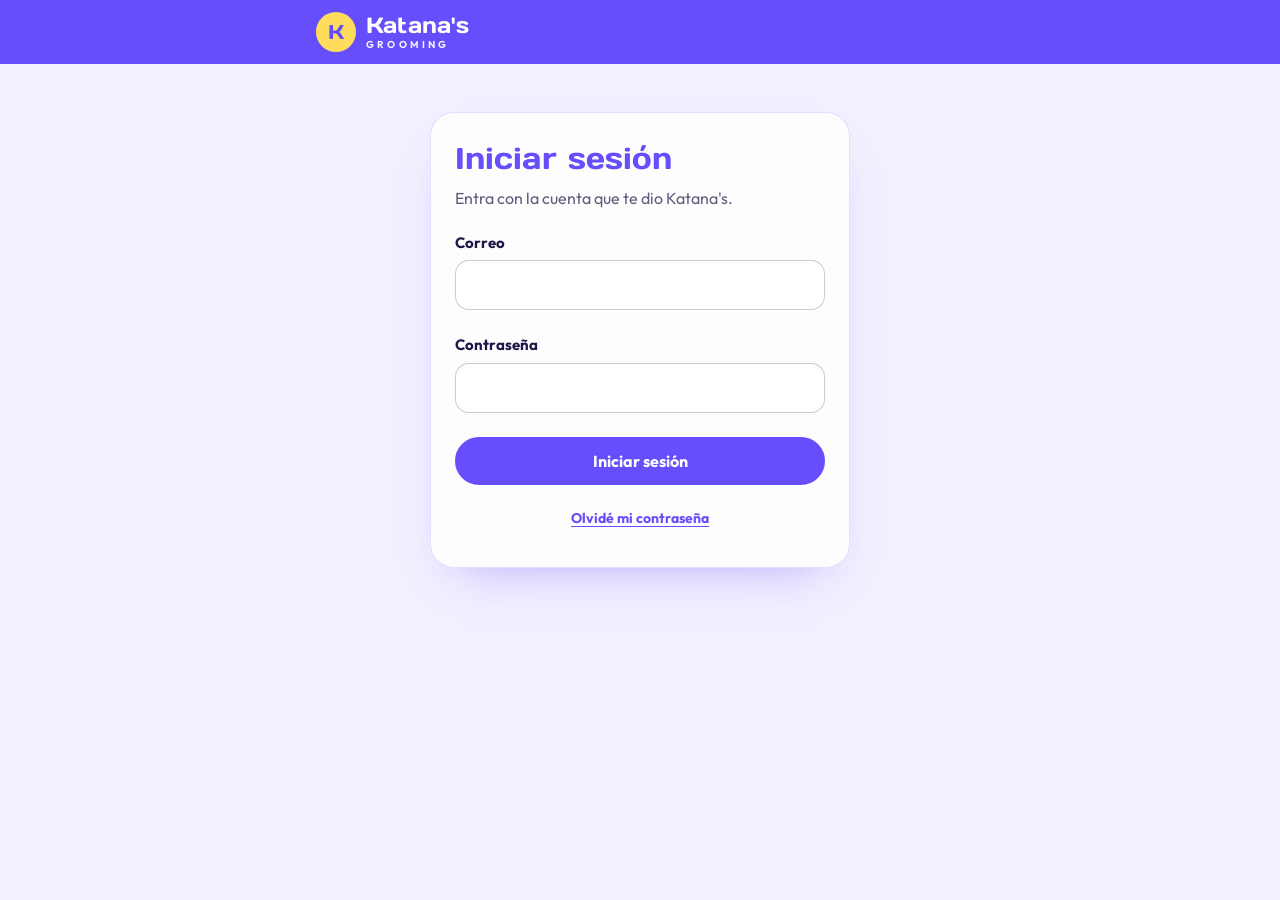
==== index.html @ a2e63d45 "Todo por WhatsApp: quitar correo y paso de permisos - Sin correo del cliente en el formulario, la fi" ====
<!doctype html>
<html lang="es">
<head>
  <meta charset="utf-8">
  <meta name="viewport" content="width=device-width, initial-scale=1">
  <meta name="theme-color" content="#664EFC">
  <meta name="robots" content="noindex">
  <title>Registro de citas · Katana's Grooming</title>
  <link rel="icon" href="icons/icon-192.png" type="image/png">
  <link rel="apple-touch-icon" href="icons/apple-touch-icon.png">
  <link rel="manifest" href="manifest.webmanifest">
  <link rel="preconnect" href="https://fonts.googleapis.com">
  <link rel="preconnect" href="https://fonts.gstatic.com" crossorigin>
  <link href="https://fonts.googleapis.com/css2?family=Days+One&family=Outfit:wght@400;500;600;700&display=swap" rel="stylesheet">
  <link rel="stylesheet" href="styles.css">
  <script src="vendor/supabase-2.118.0.js" defer></script>
  <script src="config.js" defer></script>
  <script src="app.js" defer></script>
</head>
<body>
  <a class="skip" href="#main">Saltar al contenido</a>
  <header class="top">
    <div class="top-inner">
      <!-- Para usar el logo oficial, reemplaza el contenido de este h1 por <img src="logo.svg" alt="Katana's Grooming" height="40"> -->
      <h1 class="brand">
        <span class="brand-mark" aria-hidden="true">K</span>
        <span class="brand-text">
          <span class="logo">Katana's</span>
          <span class="sub">GROOMING</span>
        </span>
      </h1>
      <button type="button" class="logout" id="logout" hidden>Cerrar sesión</button>
      <div class="tabs" role="tablist" aria-label="Secciones" id="tabs" hidden>
        <button class="tab" role="tab" id="tab-hoy" aria-controls="view-hoy" aria-selected="true">Hoy <span class="count" id="countHoy" hidden>0</span></button>
        <button class="tab" role="tab" id="tab-nueva" aria-controls="view-nueva" aria-selected="false" tabindex="-1">Nueva cita</button>
        <button class="tab" role="tab" id="tab-registros" aria-controls="view-registros" aria-selected="false" tabindex="-1">Registros</button>
      </div>
    </div>
  </header>

  <main id="main" tabindex="-1">
    <p class="loading" id="loading">Cargando…</p>

    <section id="view-login" hidden>
      <form id="loginForm" class="card login" novalidate>
        <h2>Iniciar sesión</h2>
        <p class="intro">Entra con la cuenta que te dio Katana's.</p>
        <div class="field">
          <label for="loginEmail">Correo</label>
          <input id="loginEmail" type="email" autocomplete="username" required>
        </div>
        <div class="field">
          <label for="loginPass">Contraseña</label>
          <input id="loginPass" type="password" autocomplete="current-password" required>
        </div>
        <p class="err" id="loginErr" role="alert" hidden></p>
        <p class="ok-msg" id="loginOk" role="status" hidden></p>
        <button type="submit" class="btn btn-primary btn-block" id="loginBtn">Iniciar sesión</button>
        <button type="button" class="link-btn forgot" id="forgot">Olvidé mi contraseña</button>
      </form>
    </section>

    <section id="view-reset" hidden>
      <form id="resetForm" class="card login" novalidate>
        <h2>Crea tu nueva contraseña</h2>
        <p class="intro">Usa al menos 8 caracteres.</p>
        <div class="field">
          <label for="newPass">Nueva contraseña</label>
          <input id="newPass" type="password" autocomplete="new-password" minlength="8" required>
        </div>
        <div class="field">
          <label for="newPass2">Repite la contraseña</label>
          <input id="newPass2" type="password" autocomplete="new-password" minlength="8" required>
        </div>
        <p class="err" id="resetErr" role="alert" hidden></p>
        <button type="submit" class="btn btn-primary btn-block" id="resetBtn">Guardar contraseña</button>
      </form>
    </section>

    <section id="view-hoy" role="tabpanel" aria-labelledby="tab-hoy" hidden>
      <div class="card reg">
        <div class="reg-head">
          <h2>Hoy</h2>
          <p class="reg-stats" id="hoyFecha"></p>
        </div>
        <div class="migrate" id="sinFrec" hidden>
          <p id="sinFrecText"></p>
          <button type="button" class="btn btn-ghost btn-sm" id="sinFrecBtn">Completar fichas</button>
        </div>
        <h3 class="sec-title">Citas de hoy</h3>
        <div id="hoyCitas"></div>
        <h3 class="sec-title">Mensajes por enviar</h3>
        <p class="note sec-note">Toca "Enviar por WhatsApp": se abre el chat del cliente con el mensaje listo.</p>
        <div id="hoyMensajes"></div>
        <h3 class="sec-title">Mañana</h3>
        <div id="hoyManana"></div>
      </div>
    </section>

    <section id="view-nueva" role="tabpanel" aria-labelledby="tab-nueva" hidden>
      <form id="form" class="card" novalidate>
        <div class="form-body">
          <div class="progress">
            <ol id="dots" aria-hidden="true"></ol>
            <p class="step-label" id="stepLabel"></p>
          </div>
          <div id="steps"></div>
          <p class="err" id="saveErr" role="alert" hidden></p>
        </div>
        <div class="nav">
          <button type="button" class="btn btn-ghost" id="back">Atrás</button>
          <button type="submit" class="btn btn-primary" id="next">Siguiente</button>
        </div>
      </form>

      <div id="done" class="card done" hidden>
        <div class="done-badge" aria-hidden="true"><svg viewBox="0 0 24 24" fill="none" stroke="currentColor" stroke-width="3" stroke-linecap="round" stroke-linejoin="round"><path d="M5 12.5l4.5 4.5L19 7.5"/></svg></div>
        <h2 tabindex="-1">Cita guardada</h2>
        <p class="done-summary" id="doneSummary"></p>
        <p class="note" id="doneNote"></p>
        <div class="done-confirm" id="doneConfirm" hidden>
          <a class="btn btn-wa" id="doneWa" href="#" target="_blank" rel="noopener">Enviar confirmación por WhatsApp</a>
        </div>
        <div class="done-actions">
          <button type="button" class="btn btn-primary" id="otroPerro">Agregar otro perro de este cliente</button>
          <button type="button" class="btn btn-ghost" id="again">Registrar otra cita</button>
          <button type="button" class="btn btn-ghost" id="toRegistros">Ver registros</button>
        </div>
      </div>
    </section>

    <section id="view-registros" role="tabpanel" aria-labelledby="tab-registros" hidden>
      <div class="card reg">
        <div class="reg-head">
          <h2>Registros</h2>
          <p class="reg-stats" id="regStats"></p>
        </div>

        <div class="migrate" id="migrate" hidden>
          <p id="migrateText"></p>
          <button type="button" class="btn btn-primary" id="migrateBtn">Subir a la base de datos</button>
        </div>

        <div class="actions">
          <button type="button" class="btn btn-primary" id="export">Descargar Excel</button>
          <button type="button" class="btn btn-ghost" id="refresh">Actualizar</button>
        </div>

        <div class="search">
          <label for="buscar" class="sr-only">Buscar</label>
          <input id="buscar" type="search" placeholder="Buscar perro, cliente o WhatsApp" autocomplete="off">
        </div>
        <p class="filtro" id="filtro" hidden>
          Mostrando solo fichas sin frecuencia.
          <button type="button" class="link-btn" id="quitarFiltro">Ver todas</button>
        </p>

        <div class="seg" role="tablist" aria-label="Tipo de registro">
          <button class="seg-btn" role="tab" data-list="citas" aria-selected="true">Citas</button>
          <button class="seg-btn" role="tab" data-list="fichas" aria-selected="false" tabindex="-1">Fichas</button>
        </div>
        <div id="list" aria-live="polite"></div>
      </div>
    </section>
  </main>

  <dialog id="sheet" class="sheet" aria-labelledby="sheetTitle">
    <form id="sheetForm" novalidate>
      <div class="sheet-head">
        <h2 id="sheetTitle"></h2>
        <button type="button" class="link-btn" id="sheetClose">Cerrar</button>
      </div>
      <div id="sheetBody"></div>
      <p class="err" id="sheetErr" role="alert" hidden></p>
      <div class="sheet-actions">
        <button type="submit" class="btn btn-primary" id="sheetSave">Guardar cambios</button>
        <button type="button" class="btn btn-ghost" id="sheetCancel">Cancelar</button>
        <button type="button" class="link-btn danger" id="sheetDelete" hidden>Eliminar ficha</button>
      </div>
    </form>
  </dialog>

  <div class="toast" id="toast" role="status" aria-live="polite">
    <span id="toastText"></span>
    <button type="button" class="toast-btn" id="toastBtn" hidden>Deshacer</button>
  </div>
</body>
</html>
---- styles.css ----
/* Katana's Grooming · Registro de citas
 * Design system v3: morado #664EFC, amarillo #FFDC5C, naranja #F46036,
 * blanco #FDFDFD, lila #BAAEFF · Days One (títulos) + Gilroy (textos).
 */
:root {
  /* Paleta oficial */
  --morado: #664EFC;
  --amarillo: #FFDC5C;
  --naranja: #F46036;
  --blanco: #FDFDFD;
  --lila: #BAAEFF;

  /* Derivados de la paleta (texto, fondos y bordes) */
  --tinta: #1F1747;              /* morado profundo para texto */
  --fondo: #F2EFFF;              /* lila muy claro */
  --naranja-claro: #FFE6DC;
  --morado-hover: #5440E0;
  --soft: rgba(31, 23, 71, .70);
  --line: rgba(102, 78, 252, .16);
  --edge: rgba(31, 23, 71, .22);

  --titulo: 'Days One', 'Gilroy', system-ui, sans-serif;
  --texto: 'Gilroy', 'Outfit', system-ui, sans-serif;
  color-scheme: light;
}

[hidden] { display: none !important; }
* { box-sizing: border-box; }

body {
  margin: 0;
  font-family: var(--texto);
  font-size: 16px;
  line-height: 1.5;
  color: var(--tinta);
  background: var(--fondo);
  -webkit-font-smoothing: antialiased;
}

/* ---------- Encabezado ---------- */
.top {
  position: sticky; top: 0; z-index: 10;
  background: var(--morado);
  color: var(--blanco);
}
.top-inner {
  max-width: 680px; margin: 0 auto; padding: 12px 16px;
  display: flex; align-items: center; justify-content: space-between; gap: 12px;
}
.brand { display: flex; align-items: center; gap: 10px; line-height: 1; color: var(--blanco); margin: 0; font-size: inherit; font-weight: inherit; }
.brand-mark {
  width: 40px; height: 40px; flex: none; border-radius: 50%;
  background: var(--amarillo); color: var(--morado);
  display: grid; place-items: center;
  font-family: var(--titulo); font-size: 20px;
}
.brand-text { display: flex; flex-direction: column; }
.logo { font-family: var(--titulo); font-size: 22px; letter-spacing: .01em; }
.sub { font-size: 10px; font-weight: 700; letter-spacing: .32em; margin-top: 4px; color: var(--fondo); }

.tabs {
  display: flex; padding: 4px; gap: 2px;
  background: rgba(31, 23, 71, .2); border-radius: 999px;
}
.tab {
  font: inherit; font-weight: 700; font-size: 15px; color: var(--blanco);
  background: none; border: 0; border-radius: 999px;
  min-height: 44px; padding: 0 14px; cursor: pointer; white-space: nowrap;
  display: inline-flex; align-items: center; gap: 6px;
}
.tab[aria-selected="true"] { background: var(--blanco); color: var(--morado); }
.count {
  font-size: 12px; font-weight: 700; min-width: 22px; height: 22px; padding: 0 6px;
  border-radius: 999px; background: var(--amarillo); color: var(--tinta);
  display: inline-grid; place-items: center;
}

main { max-width: 680px; margin: 0 auto; padding: 24px 16px 64px; }

/* ---------- Tarjeta ---------- */
.card {
  position: relative;
  background: var(--blanco);
  border: 1px solid var(--line);
  border-radius: 24px;
  box-shadow: 0 24px 48px -32px rgba(102, 78, 252, .55);
}

/* ---------- Progreso ---------- */
.form-body { padding: 26px 24px 4px; }
.progress ol { display: flex; align-items: center; gap: 6px; list-style: none; margin: 0 0 8px; padding: 0; }
.progress li { flex: 1; max-width: 48px; height: 6px; border-radius: 999px; background: var(--fondo); }
.progress li.done { background: var(--lila); }
.progress li.now { background: var(--morado); }
.step-label { margin: 0; font-size: 14px; font-weight: 600; color: var(--soft); }

/* ---------- Pasos y campos ---------- */
.step h2, .reg h2, .done h2 {
  font-family: var(--titulo); font-weight: 400; color: var(--morado);
  font-size: clamp(24px, 5.6vw, 30px); line-height: 1.15;
  margin: 14px 0 22px;
}
.step h2:focus, .done h2:focus { outline: none; }
.intro { margin: -12px 0 22px; color: var(--soft); }

.field { border: 0; margin: 0 0 24px; padding: 0; min-width: 0; }
.field > label, .field > legend {
  display: block; padding: 0; margin: 0 0 6px;
  font-weight: 700; font-size: 15px;
}
.opt { font-weight: 500; font-size: 13px; color: var(--soft); margin-left: 6px; }
.hint { font-size: 14px; line-height: 1.4; color: var(--soft); margin: -2px 0 10px; }

input[type="text"], input[type="tel"], input[type="email"],
input[type="date"], input[type="time"], textarea {
  width: 100%; min-height: 48px; padding: 12px 14px;
  font: inherit; font-size: 16px; color: var(--tinta);
  background: #fff; border: 1.5px solid var(--edge); border-radius: 14px;
  transition: border-color .15s, box-shadow .15s;
}
textarea { resize: vertical; min-height: 96px; }
input:focus, textarea:focus { outline: none; border-color: var(--morado); box-shadow: 0 0 0 4px var(--lila); }
.field.invalid input:not([type="radio"]):not([type="checkbox"]),
.field.invalid textarea { border-color: var(--naranja); }

.chips { display: flex; flex-wrap: wrap; gap: 8px; }
.chip { position: relative; display: inline-flex; font-size: 15px; font-weight: 600; }
.chip input { position: absolute; inset: 0; margin: 0; opacity: 0; cursor: pointer; }
.chip span {
  display: inline-flex; align-items: center; min-height: 44px; padding: 0 16px;
  background: #fff; border: 1.5px solid var(--edge); border-radius: 999px;
  transition: background .15s, border-color .15s, color .15s;
}
.chip:hover span { border-color: var(--morado); }
.chip input:checked + span { background: var(--morado); border-color: var(--morado); color: var(--blanco); }
.chip input[type="checkbox"]:checked + span::before { content: "✓"; margin-right: 6px; color: var(--amarillo); }
.chip input:focus-visible + span { outline: 3px solid var(--naranja); outline-offset: 2px; }
.chips.stack { flex-direction: column; }
.chips.stack .chip span { width: 100%; border-radius: 16px; padding: 10px 16px; }
.other { margin-top: 10px; }

.consent {
  display: flex; gap: 12px; align-items: flex-start; cursor: pointer;
  padding: 14px 16px; background: #fff; border: 1.5px solid var(--edge); border-radius: 16px;
}
.consent input { width: 22px; height: 22px; margin: 1px 0 0; flex: none; accent-color: var(--morado); }
.consent input:focus-visible { outline: 3px solid var(--naranja); outline-offset: 2px; }

.err {
  margin: 8px 0 0; padding: 8px 12px;
  font-size: 14px; font-weight: 600; color: var(--tinta);
  background: var(--naranja-claro); border-left: 4px solid var(--naranja); border-radius: 8px;
}

/* Ficha encontrada */
.match { margin: -6px 0 24px; padding: 14px 16px; background: var(--fondo); border-radius: 18px; }
.match-label { margin: 0; font-size: 13px; font-weight: 700; color: var(--morado); }
.match-name { margin: 2px 0 0; font-family: var(--titulo); font-size: 20px; line-height: 1.25; }
.match p { margin: 2px 0; }
.match-miss { margin: -6px 0 24px; font-size: 14px; color: var(--soft); }

.tags { display: flex; flex-wrap: wrap; gap: 6px; margin: 8px 0 0; padding: 0; list-style: none; }
.tag {
  font-size: 13px; font-weight: 700; line-height: 1.3;
  padding: 3px 10px; border-radius: 999px; background: var(--lila); color: var(--tinta);
}
.tag.alert { background: var(--amarillo); }

/* ---------- Botones ---------- */
.nav {
  position: sticky; bottom: 0;
  display: flex; gap: 12px; padding: 14px 24px;
  background: var(--blanco); border-top: 1px solid var(--line);
  border-radius: 0 0 24px 24px;
}
.btn {
  display: inline-flex; align-items: center; justify-content: center; gap: 8px;
  min-height: 48px; padding: 0 22px; cursor: pointer;
  font: inherit; font-size: 16px; font-weight: 700;
  border: 2px solid var(--morado); border-radius: 999px;
  transition: background .15s, color .15s;
}
.btn:focus-visible, .tab:focus-visible, .seg-btn:focus-visible, .link-btn:focus-visible {
  outline: 3px solid var(--naranja); outline-offset: 3px;
}
.btn-primary { background: var(--morado); color: var(--blanco); }
.btn-primary:hover { background: var(--morado-hover); border-color: var(--morado-hover); }
.btn-ghost { background: transparent; color: var(--morado); }
.btn-ghost:hover { background: var(--fondo); }
.nav .btn-primary { margin-left: auto; }

/* ---------- Confirmación ---------- */
.done { padding: 36px 24px 28px; text-align: center; }
.done-badge {
  width: 72px; height: 72px; margin: 0 auto 6px; border-radius: 50%;
  background: var(--amarillo); color: var(--morado);
  display: grid; place-items: center;
  animation: pop .45s cubic-bezier(.2, .9, .3, 1.3) both;
}
.done-badge svg { width: 34px; height: 34px; }
@keyframes pop { from { transform: scale(.4); opacity: 0; } to { transform: none; opacity: 1; } }
.done h2 { font-size: clamp(28px, 7vw, 38px); margin-bottom: 10px; }
.done-summary { font-size: 18px; font-weight: 700; margin: 0 0 6px; }
.done-actions { display: flex; flex-wrap: wrap; gap: 12px; justify-content: center; margin-top: 22px; }

.note { font-size: 14px; color: var(--soft); margin: 12px 0 0; }

/* ---------- Registros ---------- */
.reg { padding: 22px 24px 18px; }
.reg-head { display: flex; align-items: baseline; justify-content: space-between; gap: 12px; flex-wrap: wrap; }
.reg h2 { margin: 0; }
.reg-stats { margin: 0; color: var(--soft); font-size: 15px; font-weight: 600; }
.actions { display: flex; flex-wrap: wrap; gap: 10px; margin-top: 18px; }
.file-btn { position: relative; overflow: hidden; }
.file-btn input { position: absolute; inset: 0; opacity: 0; cursor: pointer; }
.file-btn:focus-within { outline: 3px solid var(--naranja); outline-offset: 3px; }

.seg {
  display: inline-flex; padding: 4px; gap: 2px; margin: 22px 0 6px;
  background: var(--fondo); border-radius: 999px;
}
.seg-btn {
  font: inherit; font-weight: 700; font-size: 15px; color: var(--morado);
  background: none; border: 0; border-radius: 999px;
  min-height: 44px; padding: 0 16px; cursor: pointer;
}
.seg-btn[aria-selected="true"] { background: var(--morado); color: var(--blanco); }

.group-title { font-size: 14px; font-weight: 700; color: var(--morado); margin: 18px 0 0; }
.rows { list-style: none; margin: 0; padding: 0; }
.row {
  display: grid; grid-template-columns: 74px 1fr auto; gap: 12px; align-items: start;
  padding: 14px 0; border-top: 1px solid var(--line);
}
.when .d { display: block; font-size: 13px; font-weight: 700; text-transform: capitalize; color: var(--soft); }
.when .h { display: block; font-family: var(--titulo); font-size: 18px; line-height: 1.3; color: var(--morado); }
.name { margin: 0; font-family: var(--titulo); font-size: 18px; line-height: 1.3; overflow-wrap: anywhere; }
.meta { margin: 2px 0 0; font-size: 14px; color: var(--soft); overflow-wrap: anywhere; }
.row.ficha { grid-template-columns: 1fr; }
.link-btn {
  min-height: 44px; padding: 0 4px; cursor: pointer;
  font: inherit; font-size: 14px; font-weight: 700; color: var(--morado);
  background: none; border: 0; text-decoration: underline; text-underline-offset: 3px;
}
.empty { text-align: center; padding: 28px 8px 12px; }
.empty p { margin: 0 0 14px; color: var(--soft); }

/* ---------- Sesión ---------- */
.loading { text-align: center; color: var(--soft); padding: 48px 0; }
.login { max-width: 420px; margin: 24px auto 0; padding: 28px 24px 26px; }
.login h2 {
  font-family: var(--titulo); font-weight: 400; color: var(--morado);
  font-size: clamp(24px, 5.6vw, 30px); line-height: 1.15; margin: 0 0 16px;
}
.login .intro { margin: -6px 0 22px; }
.login input[type="password"] {
  width: 100%; min-height: 48px; padding: 12px 14px;
  font: inherit; font-size: 16px; color: var(--tinta);
  background: #fff; border: 1.5px solid var(--edge); border-radius: 14px;
}
.login input[type="password"]:focus { outline: none; border-color: var(--morado); box-shadow: 0 0 0 4px var(--lila); }
.login .err { margin: -8px 0 16px; }
.btn-block { width: 100%; }
.btn:disabled { opacity: .6; cursor: progress; }

.logout {
  margin-left: auto; min-height: 44px; padding: 0 12px; cursor: pointer;
  font: inherit; font-size: 14px; font-weight: 600; color: var(--blanco);
  background: none; border: 0; text-decoration: underline; text-underline-offset: 3px;
}
.logout:focus-visible { outline: 3px solid var(--amarillo); outline-offset: 2px; border-radius: 8px; }
.top-inner { flex-wrap: wrap; }
.tabs { order: 3; }
@media (min-width: 560px) {
  .top-inner { flex-wrap: nowrap; }
  .tabs { order: 0; }
  .logout { order: 4; margin-left: 0; }
}

.migrate {
  margin-top: 18px; padding: 14px 16px;
  background: var(--fondo); border-left: 4px solid var(--amarillo); border-radius: 12px;
}
.migrate p { margin: 0 0 12px; font-weight: 600; }

/* ---------- Aviso ---------- */
.toast {
  position: fixed; left: 50%; bottom: 24px; z-index: 20;
  max-width: calc(100% - 32px); padding: 12px 18px;
  color: var(--blanco); background: var(--tinta); border-radius: 16px;
  font-weight: 600; opacity: 0; transform: translate(-50%, 16px);
  transition: opacity .2s, transform .2s; pointer-events: none;
}
.toast.show { opacity: 1; transform: translate(-50%, 0); }

@media (max-width: 420px) {
  .top-inner { flex-wrap: wrap; }
  .tabs { width: 100%; }
  .tab { flex: 1; justify-content: center; }
  .form-body, .reg { padding-left: 18px; padding-right: 18px; }
  .nav { padding: 12px 18px; }
  .row { grid-template-columns: 64px 1fr; }
  .row .link-btn { grid-column: 2; justify-self: start; margin-top: -6px; }
}

@media (prefers-reduced-motion: reduce) {
  *, *::before, *::after { animation: none !important; transition: none !important; }
}

/* ---------- Hoy ---------- */
.sec-title {
  font-family: var(--titulo); font-weight: 400; font-size: 18px; color: var(--tinta);
  margin: 26px 0 4px; padding-top: 18px; border-top: 1px solid var(--line);
}
.reg-head + .sec-title { border-top: 0; padding-top: 0; margin-top: 18px; }
.sec-note { margin: 0 0 4px; }
.row-actions { display: flex; flex-wrap: wrap; align-items: center; gap: 10px 14px; margin-top: 10px; }
.btn-sm { min-height: 44px; padding: 0 18px; font-size: 15px; }
.btn-wa { background: var(--amarillo); border-color: var(--amarillo); color: var(--tinta); text-decoration: none; }
.btn-wa:hover { background: #F5CF45; border-color: #F5CF45; }
.hoy-row { grid-template-columns: 74px 1fr; }
.hoy-row .when .d { margin-top: 2px; }
.hoy-row.estado-entregada .name { color: var(--soft); }
.tag.estado { background: var(--fondo); color: var(--morado); border: 1.5px solid var(--lila); }
.estado-en_katana .tag.estado { background: var(--morado); color: var(--blanco); border-color: var(--morado); }
.inline-form { margin-top: 12px; padding: 14px; background: var(--fondo); border-radius: 16px; }
.inline-form label { display: block; font-weight: 700; font-size: 15px; margin-bottom: 4px; }
.inline-form .hint { margin: 0 0 8px; }
.inline-form textarea { min-height: 72px; }
.msg { grid-template-columns: 1fr; }
.msg-type { margin: 0 0 2px; font-size: 13px; font-weight: 700; color: var(--morado); }
.tipo-listo .msg-type, .atrasado .msg-type { color: var(--tinta); }
.tipo-listo .msg-type::before, .atrasado .msg-type::before { content: ''; display: inline-block; width: 8px; height: 8px; margin-right: 6px; border-radius: 50%; background: var(--naranja); vertical-align: 1px; }
.msg-text {
  margin: 10px 0 0; padding: 12px 14px; font-size: 15px; line-height: 1.45;
  background: var(--fondo); border-radius: 4px 16px 16px 16px;
}
.done-confirm { margin-top: 18px; }
.done-confirm .note { margin-top: 10px; }
@media (max-width: 420px) {
  .hoy-row { grid-template-columns: 64px 1fr; }
}

/* ---------- Mejoras de la auditoría ---------- */
.sr-only { position: absolute; width: 1px; height: 1px; padding: 0; margin: -1px; overflow: hidden; clip: rect(0 0 0 0); white-space: nowrap; border: 0; }
.skip { position: absolute; left: 12px; top: -60px; z-index: 50; padding: 10px 14px; border-radius: 12px; background: var(--amarillo); color: var(--tinta); font-weight: 700; }
.skip:focus { top: 12px; }
main:focus { outline: none; }

.forgot { display: block; margin: 12px auto 0; }
.ok-msg { margin: -8px 0 16px; padding: 10px 12px; font-size: 14px; font-weight: 600; background: var(--fondo); border-left: 4px solid var(--morado); border-radius: 8px; }

.warn { margin: 0 0 20px; padding: 12px 14px; font-size: 15px; font-weight: 600; background: #FFF6D6; border-left: 4px solid var(--amarillo); border-radius: 10px; }

.search { margin-top: 18px; }
.search input { width: 100%; min-height: 48px; padding: 12px 14px; font: inherit; font-size: 16px; color: var(--tinta); background: #fff; border: 1.5px solid var(--edge); border-radius: 14px; }
.search input:focus { outline: none; border-color: var(--morado); box-shadow: 0 0 0 4px var(--lila); }
.filtro { margin: 10px 0 0; font-size: 14px; font-weight: 600; }

.row-links { display: flex; flex-wrap: wrap; gap: 0 16px; margin-top: 4px; }
.link-btn.danger { color: #B33A17; }
.reg-row { grid-template-columns: 74px 1fr; }
.reg-row.cancelada .name { text-decoration: line-through; color: var(--soft); }
.group-title .sub-date { font-weight: 600; color: var(--soft); }
.rows.compact .row { padding: 10px 0; }

.sheet {
  width: min(560px, calc(100% - 24px)); max-height: calc(100% - 24px); padding: 0;
  border: 0; border-radius: 22px; background: var(--blanco); color: var(--tinta);
  box-shadow: 0 30px 60px -20px rgba(31, 23, 71, .5);
}
.sheet::backdrop { background: rgba(31, 23, 71, .45); }
.sheet form { padding: 20px 20px 0; }
.sheet-head { display: flex; align-items: center; justify-content: space-between; gap: 12px; margin-bottom: 14px; }
.sheet-head h2 { margin: 0; font-family: var(--titulo); font-weight: 400; font-size: 22px; line-height: 1.2; color: var(--morado); }
.sheet-actions {
  position: sticky; bottom: 0; display: flex; flex-wrap: wrap; align-items: center; gap: 10px 12px;
  margin: 0 -20px; padding: 14px 20px; background: var(--blanco); border-top: 1px solid var(--line);
}
.sheet-actions .danger { margin-left: auto; }

.toast { display: flex; align-items: center; gap: 14px; }
.toast.has-action { pointer-events: auto; }
.toast-btn {
  flex: none; min-height: 44px; padding: 0 12px; cursor: pointer;
  font: inherit; font-weight: 700; color: var(--amarillo);
  background: none; border: 0; text-decoration: underline; text-underline-offset: 3px;
}
.toast-btn:focus-visible { outline: 3px solid var(--amarillo); outline-offset: 2px; border-radius: 8px; }

@media (max-width: 360px) {
  .tab { padding: 0 9px; font-size: 14px; }
  .count { min-width: 20px; height: 20px; }
}

.msg-text { white-space: pre-line; }
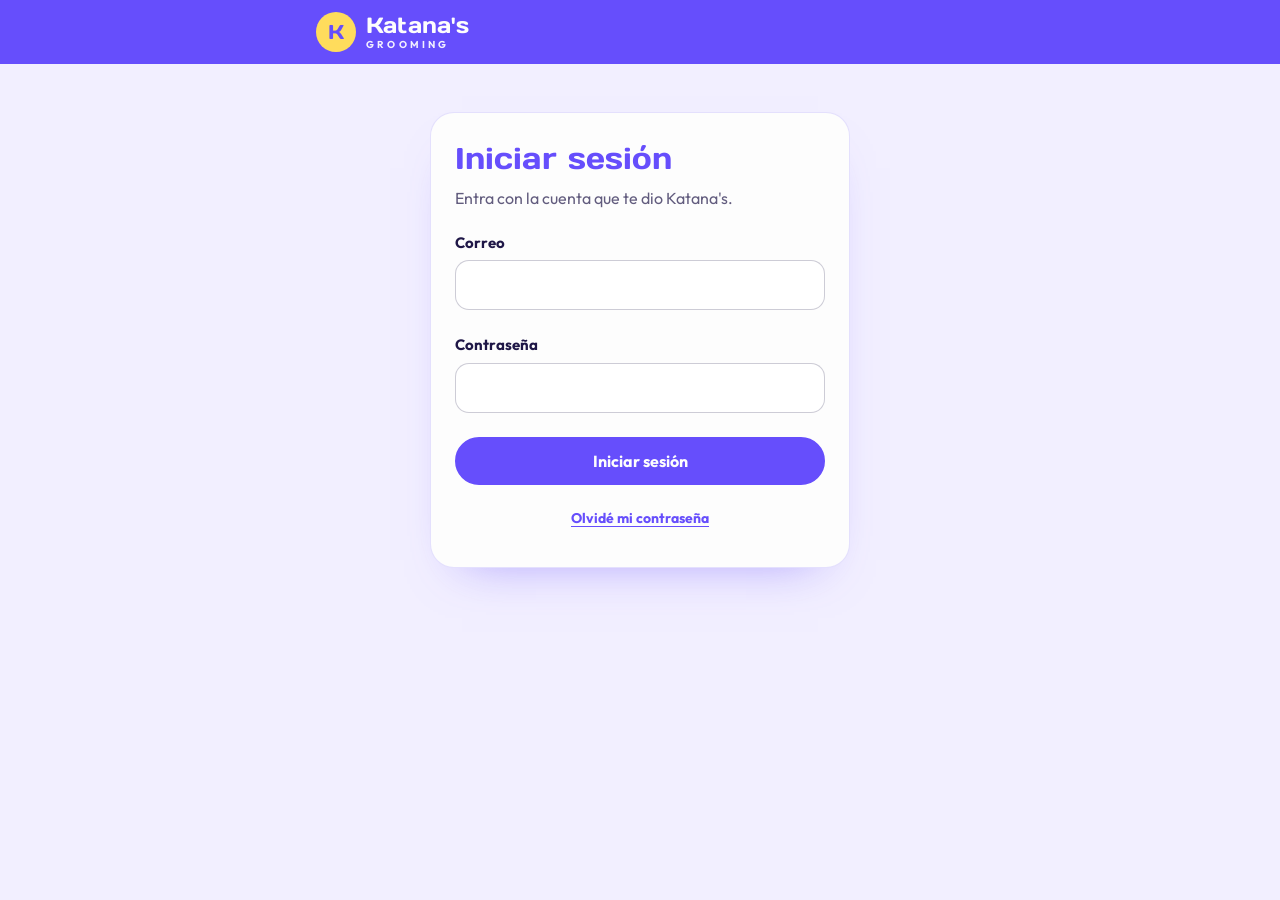
==== commit 5c8ff33a: "Menú lateral, tablero de inicio y Mensajes en su propia sección Inicio con tarjetas de resumen, agen" ====
--- a/index.html
+++ b/index.html
@@ -19,24 +19,66 @@
 </head>
 <body>
   <a class="skip" href="#main">Saltar al contenido</a>
-  <header class="top">
+
+  <!-- Encabezado sin sesión (inicio de sesión) -->
+  <header class="top" id="topLogin">
     <div class="top-inner">
-      <!-- Para usar el logo oficial, reemplaza el contenido de este h1 por <img src="logo.svg" alt="Katana's Grooming" height="40"> -->
-      <h1 class="brand">
+      <!-- Para usar el logo oficial, reemplaza el contenido de .brand por <img src="logo.svg" alt="Katana's Grooming" height="40"> -->
+      <p class="brand">
         <span class="brand-mark" aria-hidden="true">K</span>
-        <span class="brand-text">
-          <span class="logo">Katana's</span>
-          <span class="sub">GROOMING</span>
-        </span>
-      </h1>
-      <button type="button" class="logout" id="logout" hidden>Cerrar sesión</button>
-      <div class="tabs" role="tablist" aria-label="Secciones" id="tabs" hidden>
-        <button class="tab" role="tab" id="tab-hoy" aria-controls="view-hoy" aria-selected="true">Hoy <span class="count" id="countHoy" hidden>0</span></button>
-        <button class="tab" role="tab" id="tab-nueva" aria-controls="view-nueva" aria-selected="false" tabindex="-1">Nueva cita</button>
-        <button class="tab" role="tab" id="tab-registros" aria-controls="view-registros" aria-selected="false" tabindex="-1">Registros</button>
-      </div>
+        <span class="brand-text"><span class="logo">Katana's</span><span class="sub">GROOMING</span></span>
+      </p>
     </div>
   </header>
+
+  <!-- Barra superior en el teléfono -->
+  <header class="mbar" id="mbar" hidden>
+    <button type="button" class="menu-btn" id="menuBtn" aria-controls="side" aria-expanded="false" aria-label="Abrir menú">
+      <svg viewBox="0 0 24 24" fill="none" stroke="currentColor" stroke-width="2.2" stroke-linecap="round" aria-hidden="true"><path d="M4 7h16M4 12h16M4 17h16"/></svg>
+      <span class="count" id="countMenu" hidden>0</span>
+    </button>
+    <p class="brand">
+      <span class="brand-mark" aria-hidden="true">K</span>
+      <span class="brand-text"><span class="logo">Katana's</span><span class="sub">GROOMING</span></span>
+    </p>
+  </header>
+
+  <!-- Menú lateral (en el teléfono se abre como cajón) -->
+  <aside class="side" id="side" hidden aria-label="Menú">
+    <div class="side-head">
+      <p class="brand">
+        <span class="brand-mark" aria-hidden="true">K</span>
+        <span class="brand-text"><span class="logo">Katana's</span><span class="sub">GROOMING</span></span>
+      </p>
+      <button type="button" class="side-close" id="sideClose" aria-label="Cerrar menú">
+        <svg viewBox="0 0 24 24" fill="none" stroke="currentColor" stroke-width="2.2" stroke-linecap="round" aria-hidden="true"><path d="M6 6l12 12M18 6L6 18"/></svg>
+      </button>
+    </div>
+    <nav id="tabs" aria-label="Secciones">
+      <ul class="nav-list">
+        <li><button type="button" class="nav-item" id="tab-hoy" data-view="hoy" aria-current="page">
+          <svg viewBox="0 0 24 24" fill="none" stroke="currentColor" stroke-width="2" stroke-linecap="round" stroke-linejoin="round" aria-hidden="true"><rect x="3" y="3" width="7" height="8" rx="2"/><rect x="14" y="3" width="7" height="5" rx="2"/><rect x="14" y="12" width="7" height="9" rx="2"/><rect x="3" y="15" width="7" height="6" rx="2"/></svg>
+          Inicio</button></li>
+        <li><button type="button" class="nav-item" id="tab-mensajes" data-view="mensajes">
+          <svg viewBox="0 0 24 24" fill="none" stroke="currentColor" stroke-width="2" stroke-linecap="round" stroke-linejoin="round" aria-hidden="true"><path d="M21 12a8 8 0 0 1-11.6 7.1L4 20.5l1.4-5A8 8 0 1 1 21 12z"/></svg>
+          Mensajes <span class="count" id="countHoy" hidden>0</span></button></li>
+        <li><button type="button" class="nav-item" id="tab-nueva" data-view="nueva">
+          <svg viewBox="0 0 24 24" fill="none" stroke="currentColor" stroke-width="2" stroke-linecap="round" stroke-linejoin="round" aria-hidden="true"><rect x="3" y="5" width="18" height="16" rx="3"/><path d="M8 3v4M16 3v4M12 11v6M9 14h6"/></svg>
+          Nueva cita</button></li>
+        <li><button type="button" class="nav-item" id="tab-registros" data-view="registros">
+          <svg viewBox="0 0 24 24" fill="none" stroke="currentColor" stroke-width="2" stroke-linecap="round" stroke-linejoin="round" aria-hidden="true"><path d="M8 6h13M8 12h13M8 18h13"/><circle cx="4" cy="6" r="1"/><circle cx="4" cy="12" r="1"/><circle cx="4" cy="18" r="1"/></svg>
+          Citas y fichas</button></li>
+        <li><button type="button" class="nav-item" id="tab-vip" data-view="vip">
+          <svg viewBox="0 0 34 34" fill="currentColor" aria-hidden="true"><ellipse cx="17" cy="22.5" rx="7.5" ry="6.5"/><circle cx="8" cy="14" r="3.3"/><circle cx="13.5" cy="8.5" r="3.3"/><circle cx="20.5" cy="8.5" r="3.3"/><circle cx="26" cy="14" r="3.3"/></svg>
+          Amigo VIP</button></li>
+      </ul>
+    </nav>
+    <div class="side-foot">
+      <p class="side-user" id="userEmail"></p>
+      <button type="button" class="logout" id="logout">Cerrar sesión</button>
+    </div>
+  </aside>
+  <div class="scrim" id="scrim" hidden></div>
 
   <main id="main" tabindex="-1">
     <p class="loading" id="loading">Cargando…</p>
@@ -77,27 +119,67 @@
       </form>
     </section>
 
-    <section id="view-hoy" role="tabpanel" aria-labelledby="tab-hoy" hidden>
+    <section id="view-hoy" class="view-wide" aria-labelledby="saludo" hidden>
+      <div class="hello">
+        <h2 id="saludo">Buenos días</h2>
+        <p id="hoyFecha"></p>
+      </div>
+
+      <div class="stats" id="stats"></div>
+
+      <div class="migrate" id="sinFrec" hidden>
+        <p id="sinFrecText"></p>
+        <button type="button" class="btn btn-ghost btn-sm" id="sinFrecBtn">Completar fichas</button>
+      </div>
+
+      <div class="dash">
+        <section class="panel panel-agenda" aria-labelledby="tAgenda">
+          <div class="panel-head">
+            <h3 id="tAgenda">Agenda de hoy</h3>
+            <button type="button" class="btn btn-primary btn-sm" data-go="nueva">Nueva cita</button>
+          </div>
+          <div id="hoyCitas"></div>
+        </section>
+
+        <div class="dash-side">
+          <section class="panel panel-vip" aria-labelledby="tVipHoy">
+            <div class="panel-head">
+              <h3 id="tVipHoy">Amigo VIP</h3>
+              <button type="button" class="link-btn" data-go="vip">Ver todo</button>
+            </div>
+            <div id="vipHoy"></div>
+          </section>
+          <section class="panel" aria-labelledby="tManana">
+            <div class="panel-head"><h3 id="tManana">Mañana</h3></div>
+            <div id="hoyManana"></div>
+          </section>
+        </div>
+      </div>
+    </section>
+
+    <section id="view-mensajes" aria-labelledby="tMensajes" hidden>
       <div class="card reg">
         <div class="reg-head">
-          <h2>Hoy</h2>
-          <p class="reg-stats" id="hoyFecha"></p>
-        </div>
-        <div class="migrate" id="sinFrec" hidden>
-          <p id="sinFrecText"></p>
-          <button type="button" class="btn btn-ghost btn-sm" id="sinFrecBtn">Completar fichas</button>
-        </div>
-        <h3 class="sec-title">Citas de hoy</h3>
-        <div id="hoyCitas"></div>
-        <h3 class="sec-title">Mensajes por enviar</h3>
+          <h2 id="tMensajes">Mensajes por enviar</h2>
+          <p class="reg-stats" id="msgStats"></p>
+        </div>
         <p class="note sec-note">Toca "Enviar por WhatsApp": se abre el chat del cliente con el mensaje listo.</p>
+        <div class="seg seg-wrap" role="group" aria-label="Filtrar mensajes" id="msgFiltros"></div>
         <div id="hoyMensajes"></div>
-        <h3 class="sec-title">Mañana</h3>
-        <div id="hoyManana"></div>
-      </div>
-    </section>
-
-    <section id="view-nueva" role="tabpanel" aria-labelledby="tab-nueva" hidden>
+      </div>
+    </section>
+
+    <section id="view-vip" aria-labelledby="tVip" hidden>
+      <div class="card reg">
+        <div class="reg-head">
+          <h2 id="tVip">Amigo VIP</h2>
+          <p class="reg-stats" id="vipStats"></p>
+        </div>
+        <div id="vipLista"></div>
+      </div>
+    </section>
+
+    <section id="view-nueva" aria-label="Nueva cita" hidden>
       <form id="form" class="card" novalidate>
         <div class="form-body">
           <div class="progress">
@@ -129,10 +211,10 @@
       </div>
     </section>
 
-    <section id="view-registros" role="tabpanel" aria-labelledby="tab-registros" hidden>
+    <section id="view-registros" aria-labelledby="tRegistros" hidden>
       <div class="card reg">
         <div class="reg-head">
-          <h2>Registros</h2>
+          <h2 id="tRegistros">Citas y fichas</h2>
           <p class="reg-stats" id="regStats"></p>
         </div>
 
--- a/styles.css
+++ b/styles.css
@@ -394,3 +394,156 @@
 }
 
 .msg-text { white-space: pre-line; }
+
+/* ---------- Amigo VIP ---------- */
+.tag.vip { background: var(--morado); color: var(--blanco); }
+.tag.vip-no { background: var(--fondo); color: var(--tinta); border: 1.5px dashed var(--edge); }
+.tag.premio { background: var(--naranja-claro); color: var(--tinta); border: 1.5px solid var(--naranja); }
+.vip-mini { display: flex; gap: 4px; margin: 8px 0 0; }
+.vip-dot { width: 14px; height: 14px; border-radius: 50%; border: 1.5px solid var(--lila); background: #fff; }
+.vip-dot.hito { border-color: var(--naranja); }
+.vip-dot.on { background: var(--morado); border-color: var(--morado); }
+.vip-dot.on.hito { background: var(--naranja); border-color: var(--naranja); }
+.vip-meta { font-weight: 600; color: var(--tinta); }
+.vip-premios { border: 0; margin: 10px 0 0; padding: 0; display: grid; gap: 8px; }
+.vip-premios legend { font-weight: 700; font-size: 15px; margin-bottom: 6px; padding: 0; }
+.vip-premios .consent { padding: 10px 12px; font-size: 15px; font-weight: 600; }
+a.link-btn { display: inline-flex; align-items: center; }
+
+/* =========================================================
+   Estructura con menú lateral y tablero de inicio
+   ========================================================= */
+.mbar {
+  position: sticky; top: 0; z-index: 30;
+  display: flex; align-items: center; gap: 10px;
+  padding: 8px 12px; background: var(--morado); color: var(--blanco);
+}
+.menu-btn, .side-close {
+  position: relative; flex: none; width: 44px; height: 44px; padding: 0; cursor: pointer;
+  display: grid; place-items: center; border: 0; border-radius: 14px;
+  background: rgba(253, 253, 253, .14); color: var(--blanco);
+}
+.menu-btn svg, .side-close svg { width: 24px; height: 24px; }
+.menu-btn .count { position: absolute; top: -4px; right: -6px; }
+.menu-btn:focus-visible, .side-close:focus-visible, .nav-item:focus-visible { outline: 3px solid var(--amarillo); outline-offset: 2px; }
+
+.side {
+  position: fixed; inset: 0 auto 0 0; z-index: 40; width: 264px;
+  display: flex; flex-direction: column; gap: 22px;
+  padding: 20px 16px; overflow-y: auto;
+  background: var(--morado); color: var(--blanco);
+}
+.side-head { display: flex; align-items: center; justify-content: space-between; gap: 8px; padding: 0 6px; }
+.side-head .logo { font-size: 24px; }
+.nav-list { list-style: none; margin: 0; padding: 0; display: grid; gap: 4px; }
+.nav-item {
+  width: 100%; min-height: 48px; padding: 0 14px; cursor: pointer;
+  display: flex; align-items: center; gap: 12px;
+  font: inherit; font-size: 16px; font-weight: 600; color: var(--blanco); text-align: left;
+  background: none; border: 0; border-radius: 14px;
+}
+.nav-item svg { width: 22px; height: 22px; flex: none; }
+.nav-item:hover { background: rgba(253, 253, 253, .12); }
+.nav-item[aria-current="page"] { background: var(--amarillo); color: var(--tinta); font-weight: 700; }
+.nav-item .count { margin-left: auto; }
+.nav-item[aria-current="page"] .count { background: var(--tinta); color: var(--blanco); }
+.side-foot { margin-top: auto; padding: 14px 6px 0; border-top: 1px solid rgba(253, 253, 253, .2); }
+.side-user { margin: 0 0 4px; font-size: 13px; color: var(--fondo); overflow-wrap: anywhere; }
+.side .logout { margin: 0; padding: 0; }
+.scrim { position: fixed; inset: 0; z-index: 35; background: rgba(31, 23, 71, .45); }
+
+@media (max-width: 899px) {
+  .side { transform: translateX(-100%); visibility: hidden; transition: transform .22s ease, visibility 0s .22s; box-shadow: 20px 0 40px -20px rgba(31, 23, 71, .5); }
+  .side.open { transform: none; visibility: visible; transition: transform .22s ease; }
+}
+@media (min-width: 900px) {
+  .mbar, .side-close, .scrim { display: none !important; }
+  body.logged main { margin-left: 264px; max-width: none; padding: 32px 40px 64px; }
+  body.logged main > section { max-width: 760px; margin: 0 auto; }
+  body.logged main > section.view-wide { max-width: 1240px; }
+}
+
+/* ---------- Tablero ---------- */
+.hello { margin: 4px 0 20px; }
+.hello h2 {
+  margin: 0; font-family: var(--titulo); font-weight: 400; color: var(--morado);
+  font-size: clamp(32px, 6vw, 52px); line-height: 1.05;
+}
+.hello p { margin: 6px 0 0; font-size: 17px; font-weight: 600; color: var(--soft); }
+
+.stats { display: grid; grid-template-columns: repeat(4, minmax(0, 1fr)); gap: 16px; }
+.stat {
+  position: relative; overflow: hidden; isolation: isolate;
+  display: flex; flex-direction: column; align-items: flex-start; gap: 2px;
+  min-height: 168px; padding: 18px 20px; margin: 0;
+  font: inherit; text-align: left; color: var(--tinta);
+  border: 0; border-radius: 24px;
+}
+.stat::after {
+  content: ''; position: absolute; z-index: -1; right: -48px; bottom: -64px;
+  width: 190px; height: 190px; border-radius: 50%;
+  background: rgba(253, 253, 253, .28); box-shadow: 0 0 0 26px rgba(253, 253, 253, .14);
+}
+button.stat { cursor: pointer; transition: transform .15s; }
+button.stat:hover { transform: translateY(-2px); }
+button.stat:focus-visible { outline: 3px solid var(--naranja); outline-offset: 3px; }
+.stat-ico {
+  width: 40px; height: 40px; margin-bottom: 8px; border-radius: 50%;
+  display: grid; place-items: center; background: var(--tinta); color: var(--blanco);
+}
+.stat-ico svg { width: 20px; height: 20px; }
+.stat-label { margin: 0; font-size: 15px; font-weight: 700; }
+.stat-num { margin: auto 0 0; font-family: var(--titulo); font-size: 46px; line-height: 1.05; }
+.stat-sub { margin: 0; font-size: 14px; font-weight: 600; }
+.stat-lila { background: var(--lila); }
+.stat-amarillo { background: var(--amarillo); }
+.stat-naranja { background: var(--naranja); }
+.stat-morado { background: var(--morado); color: var(--blanco); }
+.stat-morado .stat-ico { background: var(--amarillo); color: var(--tinta); }
+.stat-morado::after { background: rgba(186, 174, 255, .3); box-shadow: 0 0 0 26px rgba(186, 174, 255, .16); }
+
+.hello + .stats + .migrate, .stats + .migrate { margin: 16px 0 0; }
+.dash { display: grid; grid-template-columns: minmax(0, 1.7fr) minmax(0, 1fr); gap: 20px; margin-top: 20px; align-items: start; }
+.dash-side { display: grid; gap: 20px; }
+.panel {
+  background: var(--blanco); border: 1px solid var(--line); border-radius: 24px;
+  padding: 20px 22px 12px; box-shadow: 0 24px 48px -36px rgba(102, 78, 252, .6);
+}
+.panel-head { display: flex; align-items: center; justify-content: space-between; gap: 12px; margin-bottom: 6px; }
+.panel-head h3 { margin: 0; font-family: var(--titulo); font-weight: 400; font-size: 22px; color: var(--tinta); }
+.panel .rows .row:first-child { border-top: 0; }
+.panel-vip { border-top: 6px solid var(--naranja); }
+.mini-title { margin: 12px 0 6px; font-size: 14px; font-weight: 700; color: var(--morado); }
+.mini-list { list-style: none; margin: 0 0 6px; padding: 0; }
+.mini-list li {
+  display: grid; grid-template-columns: 1fr auto; align-items: center; column-gap: 10px;
+  padding: 8px 0; border-top: 1px solid var(--line);
+}
+.mini-list li:first-child { border-top: 0; }
+.mini-name { font-family: var(--titulo); font-size: 16px; }
+.mini-meta { grid-column: 1; font-size: 14px; color: var(--soft); }
+.mini-list .link-btn { grid-column: 2; grid-row: 1 / span 2; }
+.mini-empty { margin: 0 0 8px; font-size: 14px; color: var(--soft); }
+
+@media (max-width: 1100px) {
+  .dash { grid-template-columns: 1fr; }
+}
+@media (max-width: 720px) {
+  .stats { grid-template-columns: repeat(2, minmax(0, 1fr)); gap: 12px; }
+  .stat { min-height: 148px; padding: 16px; border-radius: 20px; }
+  .stat-num { font-size: 38px; }
+  .panel { padding: 16px 16px 8px; border-radius: 20px; }
+}
+
+/* ---------- Mensajes ---------- */
+.seg-wrap { display: flex; flex-wrap: wrap; border-radius: 22px; margin-top: 14px; }
+.seg-btn[aria-pressed="true"] { background: var(--morado); color: var(--blanco); }
+.seg-n { font-size: 13px; opacity: .8; margin-left: 4px; }
+
+/* ---------- Amigo VIP ---------- */
+.vip-row-head { display: flex; align-items: baseline; justify-content: space-between; gap: 12px; }
+.vip-count { margin: 0; font-family: var(--titulo); font-size: 24px; color: var(--morado); }
+.vip-count span { font-size: 15px; color: var(--soft); }
+#view-vip .note { margin: 8px 0 0; }
+.panel .hoy-row, .panel .rows.compact .row { grid-template-columns: 86px 1fr; }
+@media (max-width: 420px) { .panel .hoy-row, .panel .rows.compact .row { grid-template-columns: 70px 1fr; } }
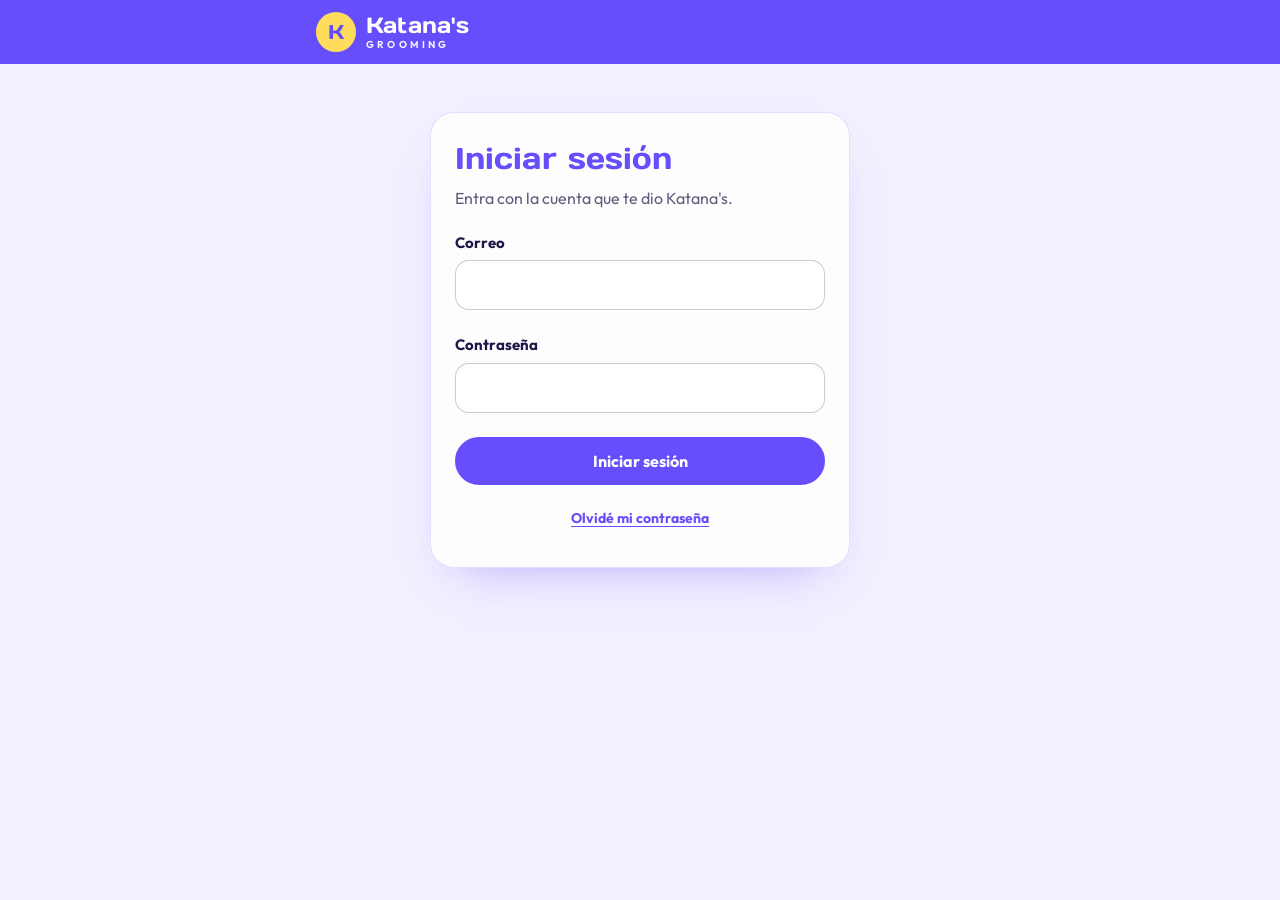
==== commit 60d89a42: "Auditoría: cerrar citas pasadas, enlaces de tarjeta y accesibilidad - Citas pasadas sin cerrar: avis" ====
--- a/index.html
+++ b/index.html
@@ -81,6 +81,7 @@
   <div class="scrim" id="scrim" hidden></div>
 
   <main id="main" tabindex="-1">
+    <h1 class="sr-only">Katana's Grooming · Registro de citas</h1>
     <p class="loading" id="loading">Cargando…</p>
 
     <section id="view-login" hidden>
@@ -126,6 +127,11 @@
       </div>
 
       <div class="stats" id="stats"></div>
+
+      <div class="migrate" id="sinCerrar" hidden>
+        <p id="sinCerrarText"></p>
+        <button type="button" class="btn btn-ghost btn-sm" data-go="registros">Revisar citas pasadas</button>
+      </div>
 
       <div class="migrate" id="sinFrec" hidden>
         <p id="sinFrecText"></p>
